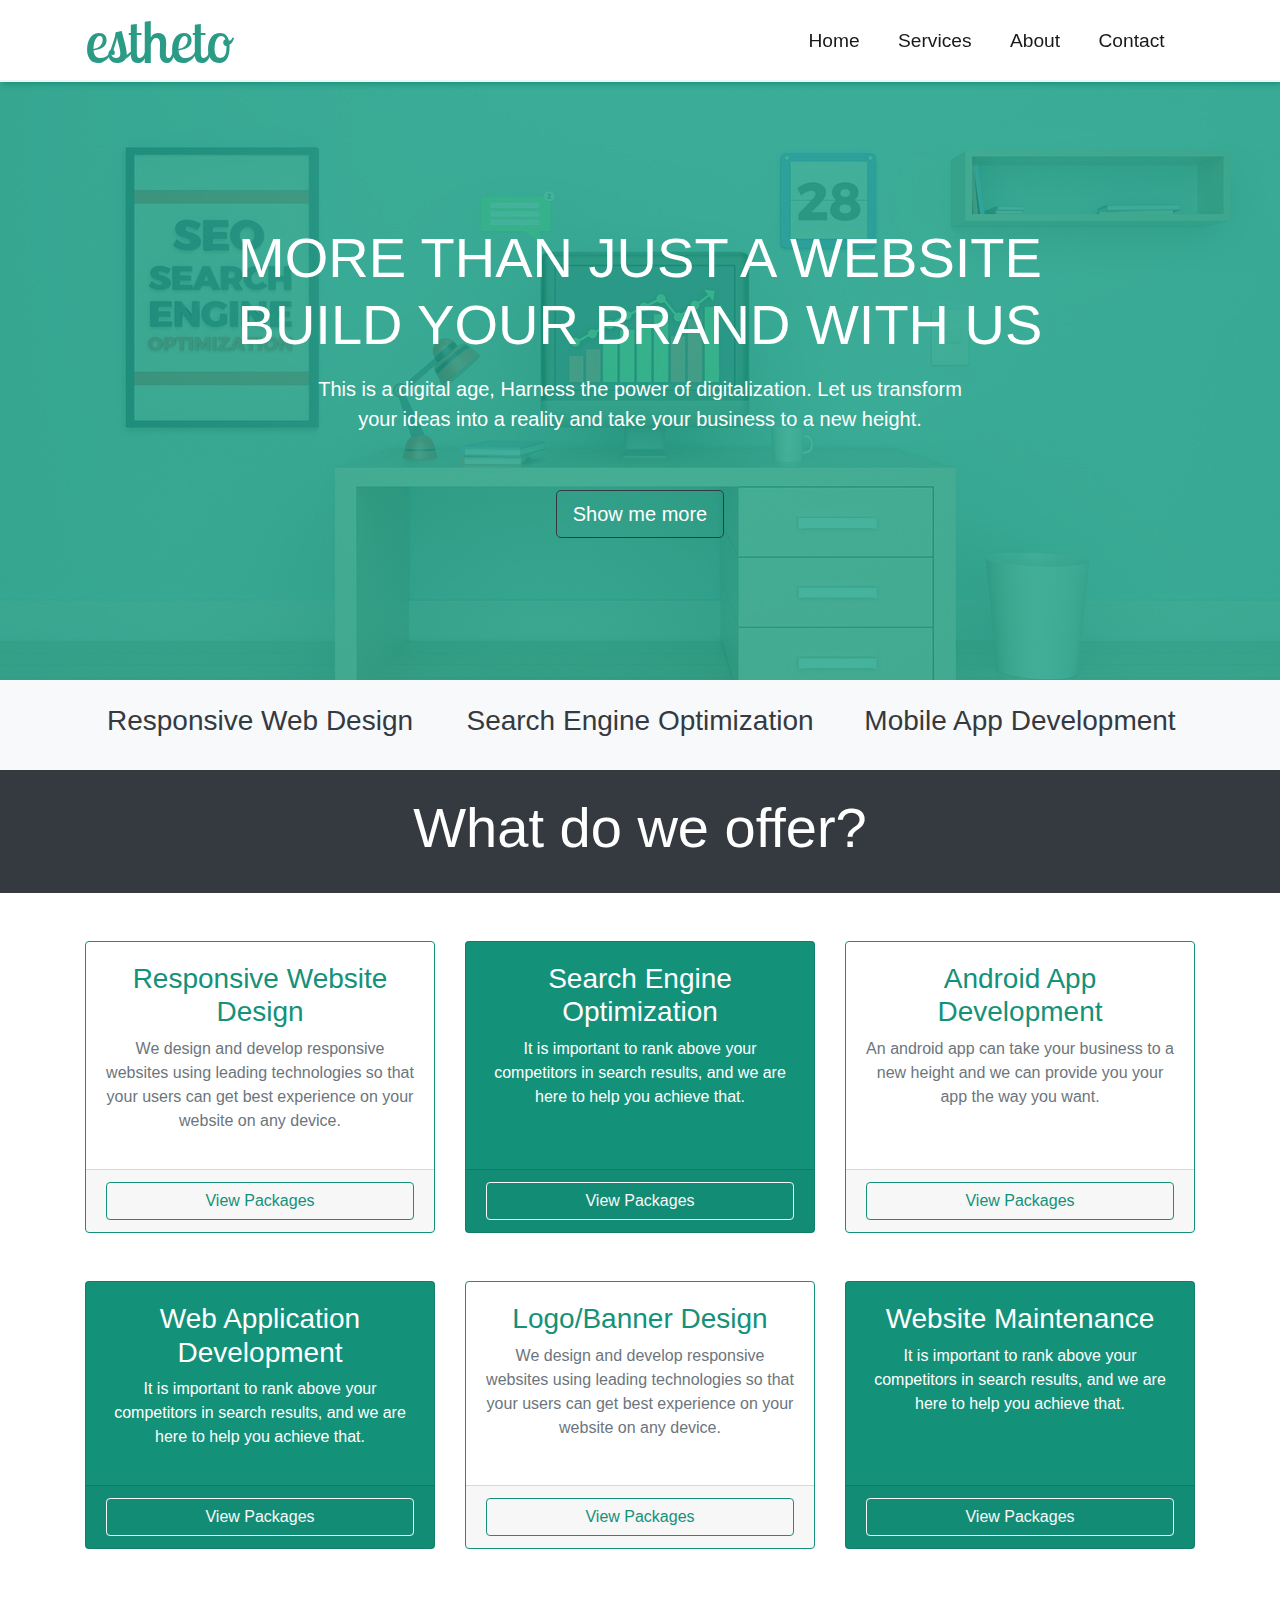
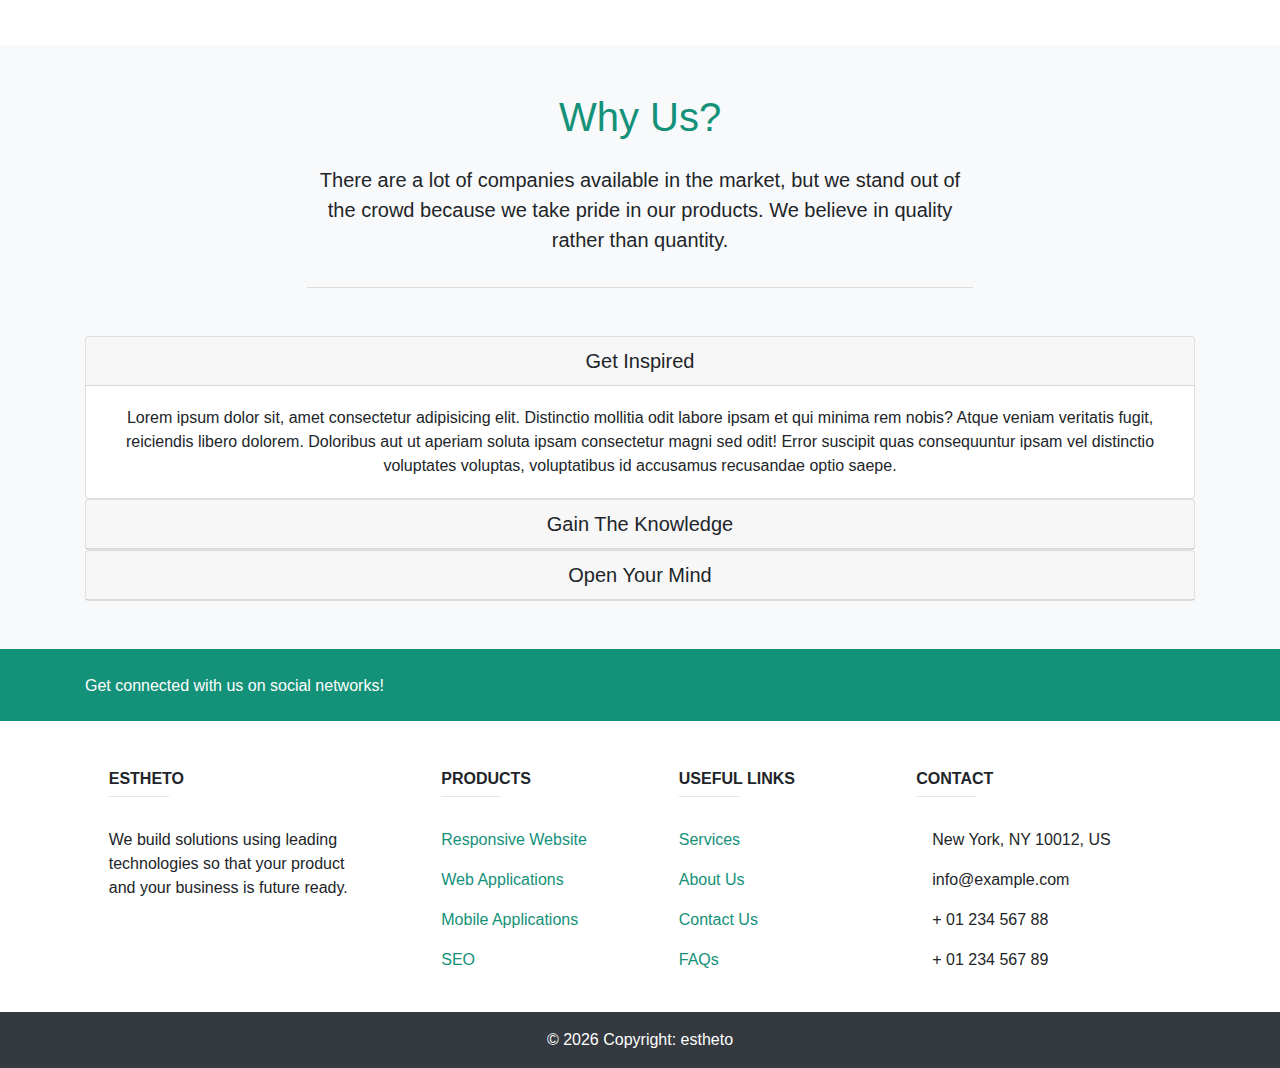
==== index.html @ 7991d058 "Built Home Page" ====
<!DOCTYPE html>
<html lang="en">

<head>
  <meta charset="UTF-8">
  <meta name="viewport" content="width=device-width, initial-scale=1.0">
  <meta http-equiv="X-UA-Compatible" content="ie=edge">
  <link rel="stylesheet" href="https://use.fontawesome.com/releases/v5.0.13/css/all.css" integrity="sha384-DNOHZ68U8hZfKXOrtjWvjxusGo9WQnrNx2sqG0tfsghAvtVlRW3tvkXWZh58N9jp"
    crossorigin="anonymous">
  <link rel="stylesheet" href="css/bootstrap.css">
  <link rel="stylesheet" href="css/style.css">
  <link href="https://fonts.googleapis.com/css?family=Lobster+Two" rel="stylesheet">
  <title>Bootstrap Theme</title>
</head>

<body style="padding-top: 80px;">
  <nav class="navbar navbar-expand-md navbar-light bg-white py-0 fixed-top" id="mainNav">
    <div class="container">
      <a href="index.html" class="navbar-brand">
        <h3 class="pb-0 mb-0 brand-name">estheto</h3>
        <!-- <small class="pt-0 mb-0">innovating esthetic solutions</small> -->
      </a>
      <button class="navbar-toggler" data-toggle="collapse" data-target="#navbarNav">
        <span class="navbar-toggler-icon"></span>
      </button>
      <div class="collapse navbar-collapse" id="navbarNav">
        <ul class="navbar-nav ml-auto">
          <li class="nav-item">
            <a class="nav-link" href="index.html">Home</a>
          </li>
          <li class="nav-item">
            <a class="nav-link" href="services.html">Services</a>
          </li>
          <li class="nav-item">
            <a class="nav-link" href="about.html">About</a>
          </li>
          <li class="nav-item">
            <a class="nav-link" href="contact.html">Contact</a>
          </li>
        </ul>
      </div>
    </div>
  </nav>

  <!--    SHOWCASE    -->
  <section class="py-5" id="showcase">
    <div class="primary-overlay text-white">
      <div class="container">
        <div class="row">
          <div class="col text-center mt-5">
            <h1 class="display-4 mt-5 pt-5 text-uppercase">
              More than just a website<br>build your brand with us
            </h1>
            <p class="lead main-header-subtext py-2">This is a digital age, Harness the power
              of
              digitalization. Let us
              transform your
              ideas
              into a reality and take your business to a new height.</p>
            <a href="#" class="btn btn-outline-dark btn-lg text-white mt-5">
              <i class="fas fa-arrow-right"></i> Show me more
            </a>
          </div>
        </div>
      </div>
    </div>
  </section>

  <!--  Services Names   -->
  <section id="servicesNames" class="bg-light text-dark py-4 d-none d-md-block">
    <div class="container">
      <div class="row">
        <div class="col-md-4 text-center">
          <h3 class="display-5">Responsive Web Design</h3>
        </div>
        <div class="col-md-4 text-center">
          <h3 class="display-5">Search Engine Optimization</h3>
        </div>
        <div class="col-md-4 text-center">
          <h3 class="display-5">Mobile App Development</h3>
        </div>
      </div>
    </div>
  </section>

  <!--    What We Offer HEADING  -->
  <section id="whatWeOfferHeading" class="bg-dark text-white py-4">
    <div class="container">
      <div class="row">
        <div class="col text-center">
          <h3 class="display-4">What do we offer?</h3>
        </div>
      </div>
    </div>
  </section>

  <!--    BOXES   -->
  <section class="py-5" id="boxes">
    <div class="container">
      <div class="row">
        <div class="col-md-4 d-flex align-items-stretch mb-5">
          <div class="card text-center border-primary mb-resp">
            <div class="card-body">
              <i class="fas fa-desktop fa-7x pb-4 text-primary"></i>
              <h3 class="text-primary">Responsive Website Design</h3>
              <p class="text-muted">We design and develop responsive websites using leading technologies so that your
                users can get
                best experience on your website on any device.</p>
            </div>
            <div class="card-footer">
              <a href="service.html" class="btn btn-outline-primary btn-block">View Packages</a>
            </div>
          </div>
        </div>
        <div class="col-md-4 d-flex align-items-stretch mb-5">
          <div class="card text-center bg-primary text-white mb-resp">
            <div class="card-body">
              <i class="fab fa-searchengin fa-7x pb-4"></i>
              <h3>Search Engine Optimization</h3>
              <p>It is important to rank above your competitors in search results, and we are here to help you achieve
                that.</p>
            </div>
            <div class="card-footer">
              <a href="service.html" class="btn btn-outline-light btn-block">View Packages</a>
            </div>
          </div>
        </div>
        <div class="col-md-4 d-flex align-items-stretch mb-5">
          <div class="card text-center border-primary mb-resp">
            <div class="card-body">
              <i class="fab fa-android fa-7x pb-4 text-primary"></i>
              <h3 class="text-primary">Android App Development</h3>
              <p class="text-muted">An android app can take your business to a new height and we can provide you your
                app the way you
                want.</p>
            </div>
            <div class="card-footer">
              <a href="service.html" class="btn btn-outline-primary btn-block">View Packages</a>
            </div>
          </div>
        </div>
      </div>
      <div class="row">
        <div class="col-md-4 d-flex align-items-stretch mb-5">
          <div class="card text-center bg-primary text-white mb-resp">
            <div class="card-body">
              <i class="fas fa-laptop fa-7x pb-4"></i>
              <h3>Web Application Development</h3>
              <p>It is important to rank above your competitors in search results, and we are here to help you achieve
                that.</p>
            </div>
            <div class="card-footer">
              <a href="service.html" class="btn btn-outline-light btn-block">View Packages</a>
            </div>
          </div>
        </div>
        <div class="col-md-4 d-flex align-items-stretch mb-5">
          <div class="card text-center border-primary mb-resp">
            <div class="card-body">
              <i class="fas fa-paint-brush fa-7x pb-4 text-primary"></i>
              <h3 class="text-primary">Logo/Banner Design</h3>
              <p class="text-muted">We design and develop responsive websites using leading technologies so that your
                users can get
                best experience on your website on any device.</p>
            </div>
            <div class="card-footer">
              <a href="service.html" class="btn btn-outline-primary btn-block">View Packages</a>
            </div>
          </div>
        </div>
        <div class="col-md-4 d-flex align-items-stretch mb-5">
          <div class="card text-center bg-primary text-white mb-resp">
            <div class="card-body">
              <i class="fas fa-toolbox fa-7x pb-4"></i>
              <h3>Website Maintenance</h3>
              <p>It is important to rank above your competitors in search results, and we are here to help you achieve
                that.</p>
            </div>
            <div class="card-footer">
              <a href="service.html" class="btn btn-outline-light btn-block">View Packages</a>
            </div>
          </div>
        </div>
      </div>
    </div>
  </section>

  <!--    ABOUT/WHY SECTION   -->
  <section id="whyUs" class="py-5 text-center bg-light">
    <div class="container">
      <div class="row">
        <div class="col">
          <div class="info-header mb-5">
            <h1 class="text-primary pb-3">
              Why Us?
            </h1>
            <p class="lead pb-3">
              There are a lot of companies available in the market, but we stand out of the crowd because we take pride
              in our products. We believe in quality rather than quantity.

            </p>
          </div>
          <!--    ACCORDIAN   -->
          <div id="accordian">
            <div class="card">
              <div class="card-header">
                <h5 class="mb-0">
                  <div href="#collapse1" data-toggle="collapse" data-parent="#accordian">
                    <i class="fas fa-arrow-circle-down"></i> Get Inspired
                  </div>
                </h5>
              </div>
              <div id="collapse1" class="collapse show">
                <div class="card-body">
                  Lorem ipsum dolor sit, amet consectetur adipisicing elit. Distinctio mollitia odit
                  labore ipsam et qui minima rem nobis? Atque veniam veritatis fugit, reiciendis
                  libero dolorem. Doloribus aut ut aperiam soluta ipsam consectetur magni sed odit!
                  Error suscipit quas consequuntur ipsam vel distinctio voluptates voluptas,
                  voluptatibus id accusamus recusandae optio saepe.
                </div>
              </div>
            </div>
            <div class="card">
              <div class="card-header">
                <h5 class="mb-0">
                  <div href="#collapse2" data-toggle="collapse" data-parent="#accordian">
                    <i class="fas fa-arrow-circle-down"></i> Gain The Knowledge
                  </div>
                </h5>
              </div>
              <div id="collapse2" class="collapse">
                <div class="card-body">
                  Lorem ipsum dolor sit, amet consectetur adipisicing elit. Distinctio mollitia odit
                  labore ipsam et qui minima rem nobis? Atque veniam veritatis fugit, reiciendis
                  libero dolorem. Doloribus aut ut aperiam soluta ipsam consectetur magni sed odit!
                  Error suscipit quas consequuntur ipsam vel distinctio voluptates voluptas,
                  voluptatibus id accusamus recusandae optio saepe.
                </div>
              </div>
            </div>
            <div class="card">
              <div class="card-header">
                <h5 class="mb-0">
                  <div href="#collapse3" data-toggle="collapse" data-parent="#accordian">
                    <i class="fas fa-arrow-circle-down"></i> Open Your Mind
                  </div>
                </h5>
              </div>
              <div id="collapse3" class="collapse">
                <div class="card-body">
                  Lorem ipsum dolor sit, amet consectetur adipisicing elit. Distinctio mollitia odit
                  labore ipsam et qui minima rem nobis? Atque veniam veritatis fugit, reiciendis
                  libero dolorem. Doloribus aut ut aperiam soluta ipsam consectetur magni sed odit!
                  Error suscipit quas consequuntur ipsam vel distinctio voluptates voluptas,
                  voluptatibus id accusamus recusandae optio saepe.
                </div>
              </div>
            </div>
          </div>
        </div>
      </div>
    </div>
  </section>

  <!--    FOOTER  -->
  <footer class="page-footer font-small unique-color-dark">

    <div id="footerSocialBar">
      <div class="container">

        <!-- Grid row-->
        <div class="row py-4 d-flex align-items-center">

          <!-- Grid column -->
          <div class="col-md-6 col-lg-5 text-center text-md-left mb-4 mb-md-0 text-white">
            <h6 class="mb-0">Get connected with us on social networks!</h6>
          </div>
          <!-- Grid column -->

          <!-- Grid column -->
          <div class="col-md-6 col-lg-7 text-center text-md-right">

            <!-- Facebook -->
            <a class="fb-ic">
              <i class="fab fa-facebook text-white mr-4 fa-2x"> </i>
            </a>
            <!-- Twitter -->
            <a class="tw-ic">
              <i class="fab fa-twitter text-white mr-4 fa-2x"> </i>
            </a>
            <!--Linkedin -->
            <a class="li-ic">
              <i class="fab fa-linkedin text-white mr-4 fa-2x"> </i>
            </a>
            <!--Instagram-->
            <a class="ins-ic">
              <i class="fab fa-instagram text-white fa-2x"> </i>
            </a>

          </div>
          <!-- Grid column -->

        </div>
        <!-- Grid row-->

      </div>
    </div>

    <!-- Footer Links -->
    <div class="container text-center text-md-left mt-5">

      <!-- Grid row -->
      <div class="row mt-3">

        <!-- Grid column -->
        <div class="col-md-3 col-lg-4 col-xl-3 mx-auto mb-4">

          <!-- Content -->
          <h6 class="text-uppercase font-weight-bold">estheto</h6>
          <hr class="deep-purple accent-2 mb-4 mt-0 d-inline-block mx-auto" style="width: 60px;">
          <p>We build solutions using leading technologies so that your product and your business is future ready.</p>

        </div>
        <!-- Grid column -->

        <!-- Grid column -->
        <div class="col-md-2 col-lg-2 col-xl-2 mx-auto mb-4">

          <!-- Links -->
          <h6 class="text-uppercase font-weight-bold">Products</h6>
          <hr class="deep-purple accent-2 mb-4 mt-0 d-inline-block mx-auto" style="width: 60px;">
          <p>
            <a href="#!">Responsive Website</a>
          </p>
          <p>
            <a href="#!">Web Applications</a>
          </p>
          <p>
            <a href="#!">Mobile Applications</a>
          </p>
          <p>
            <a href="#!">SEO</a>
          </p>

        </div>
        <!-- Grid column -->

        <!-- Grid column -->
        <div class="col-md-3 col-lg-2 col-xl-2 mx-auto mb-4">

          <!-- Links -->
          <h6 class="text-uppercase font-weight-bold">Useful links</h6>
          <hr class="deep-purple accent-2 mb-4 mt-0 d-inline-block mx-auto" style="width: 60px;">
          <p>
            <a href="#!">Services</a>
          </p>
          <p>
            <a href="#!">About Us</a>
          </p>
          <p>
            <a href="#!">Contact Us</a>
          </p>
          <p>
            <a href="#!">FAQs</a>
          </p>

        </div>
        <!-- Grid column -->

        <!-- Grid column -->
        <div class="col-md-4 col-lg-3 col-xl-3 mx-auto mb-md-0 mb-4">

          <!-- Links -->
          <h6 class="text-uppercase font-weight-bold">Contact</h6>
          <hr class="deep-purple accent-2 mb-4 mt-0 d-inline-block mx-auto" style="width: 60px;">
          <p>
            <i class="fa fa-home mr-3"></i> New York, NY 10012, US</p>
          <p>
            <i class="fa fa-envelope mr-3"></i> info@example.com</p>
          <p>
            <i class="fa fa-phone mr-3"></i> + 01 234 567 88</p>
          <p>
            <i class="fa fa-print mr-3"></i> + 01 234 567 89</p>

        </div>
        <!-- Grid column -->

      </div>
      <!-- Grid row -->

    </div>
    <!-- Footer Links -->

    <!-- Copyright -->
    <div class="footer-copyright text-center py-3 bg-dark text-white">© <span id="year"></span> Copyright:
      estheto
    </div>
    <!-- Copyright -->

  </footer>
  <!-- Footer -->

  <script src="http://code.jquery.com/jquery-3.3.1.min.js" integrity="sha256-FgpCb/KJQlLNfOu91ta32o/NMZxltwRo8QtmkMRdAu8="
    crossorigin="anonymous"></script>
  <script src="https://cdnjs.cloudflare.com/ajax/libs/popper.js/1.14.3/umd/popper.min.js" integrity="sha384-ZMP7rVo3mIykV+2+9J3UJ46jBk0WLaUAdn689aCwoqbBJiSnjAK/l8WvCWPIPm49"
    crossorigin="anonymous"></script>
  <script src="https://stackpath.bootstrapcdn.com/bootstrap/4.1.1/js/bootstrap.min.js" integrity="sha384-smHYKdLADwkXOn1EmN1qk/HfnUcbVRZyYmZ4qpPea6sjB/pTJ0euyQp0Mk8ck+5T"
    crossorigin="anonymous"></script>

  <script>
    // Get the current year for the copyright
    $('#year').text(new Date().getFullYear());
  </script>
</body>

</html>
---- css/style.css ----
.navbar {
  box-shadow: 2px 2px 5px #149179;
  opacity: 0.9;
  background: #ffffff; }
  .navbar .nav-item {
    font-size: 1.2rem;
    padding-right: 1.4rem; }
    .navbar .nav-item .nav-link {
      color: #000000;
      border-radius: 20px;
      transition: background 0.4s, color 0.4s;
      -webkit-transition: background 0.4s, color 0.4s; }
    .navbar .nav-item .nav-link:hover {
      color: #ffffff;
      background: #149179;
      border-radius: 20px;
      transition: background 0.4s, color 0.4s;
      -webkit-transition: background 0.4s, color 0.4s; }

.brand-name {
  font-family: Lobster Two !important;
  font-size: 300%;
  font-weight: 400;
  color: #149179; }

#showcase {
  position: relative;
  background: url(/img/header-bg.jpg);
  background-attachment: fixed;
  background-repeat: no-repeat;
  min-height: 600px; }
  #showcase .primary-overlay {
    background: rgba(22, 160, 133, 0.8);
    position: absolute;
    top: 0;
    left: 0;
    width: 100%;
    height: 100%; }

.main-header-subtext {
  width: 60%;
  margin: auto; }

.info-header {
  width: 60%;
  margin: auto;
  border-bottom: 1px #dddddd solid; }

#footerSocialBar {
  background: #149179; }

/*# sourceMappingURL=style.css.map */
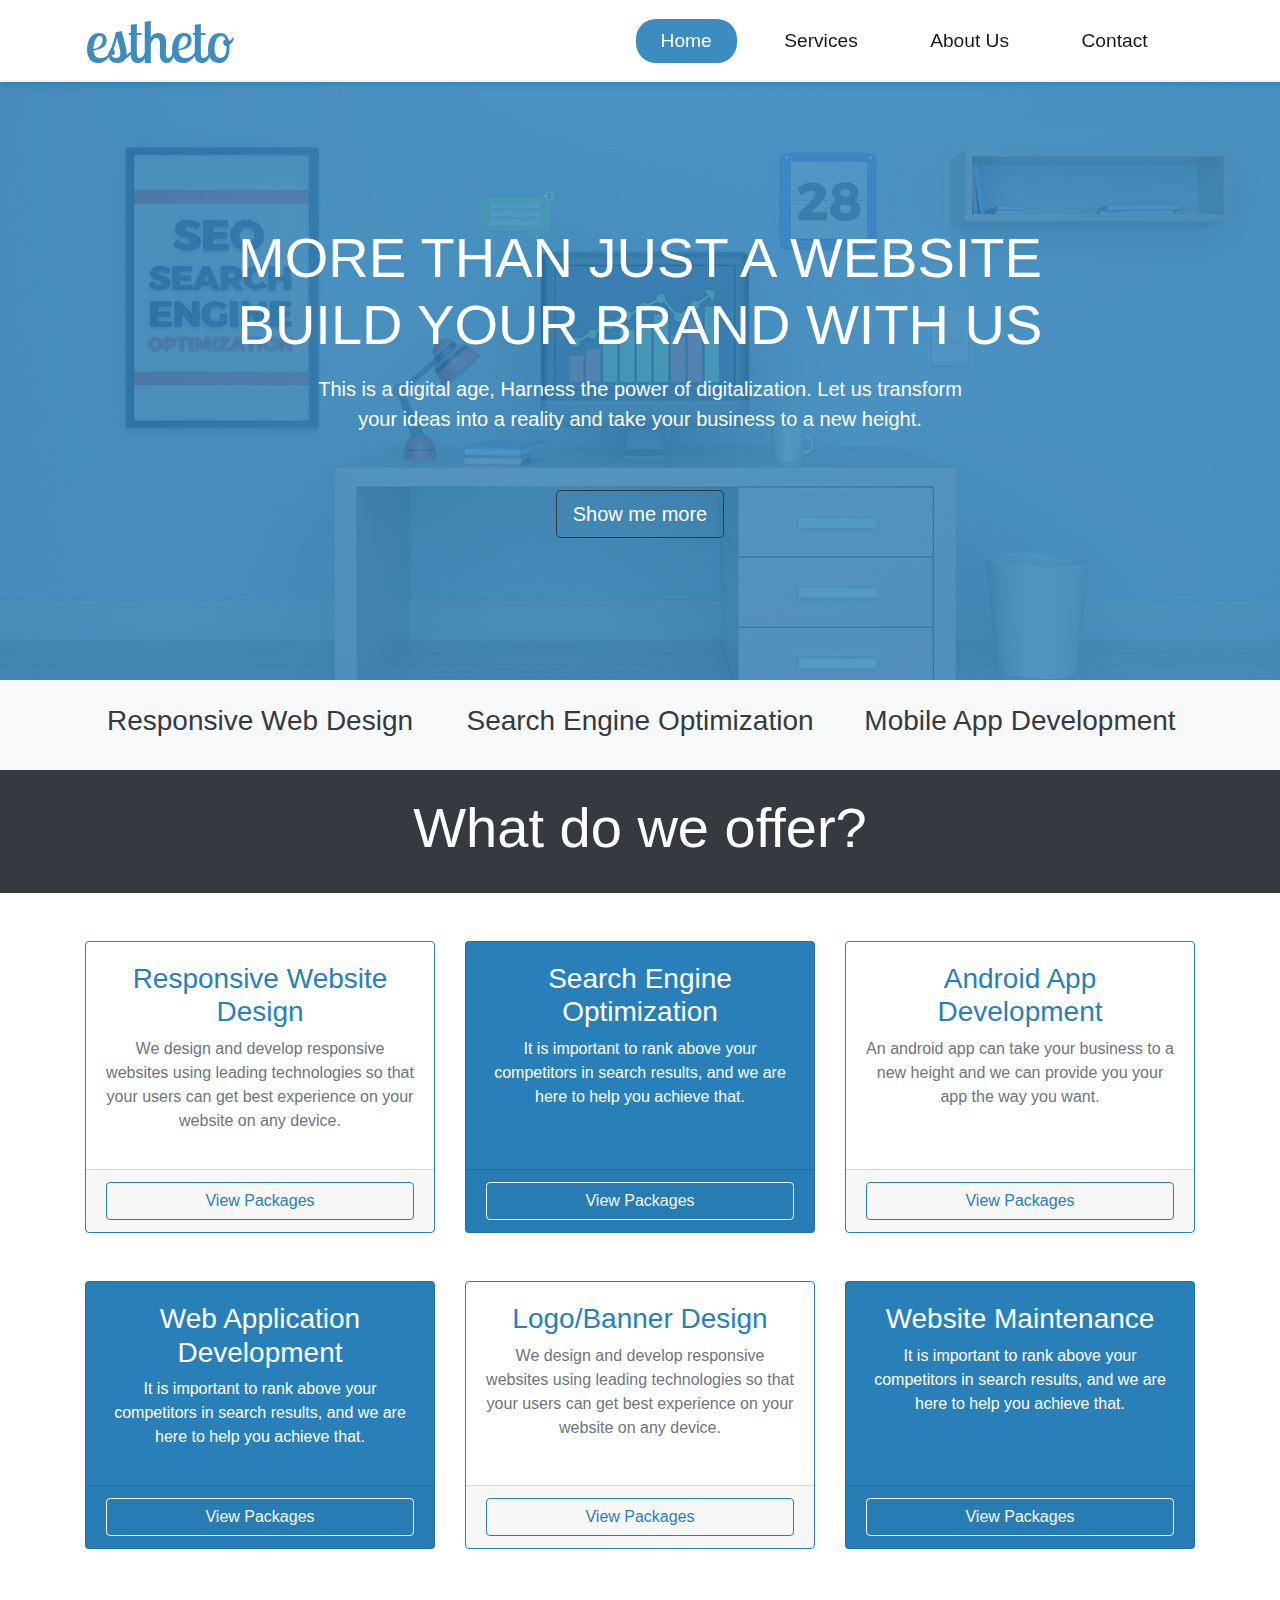
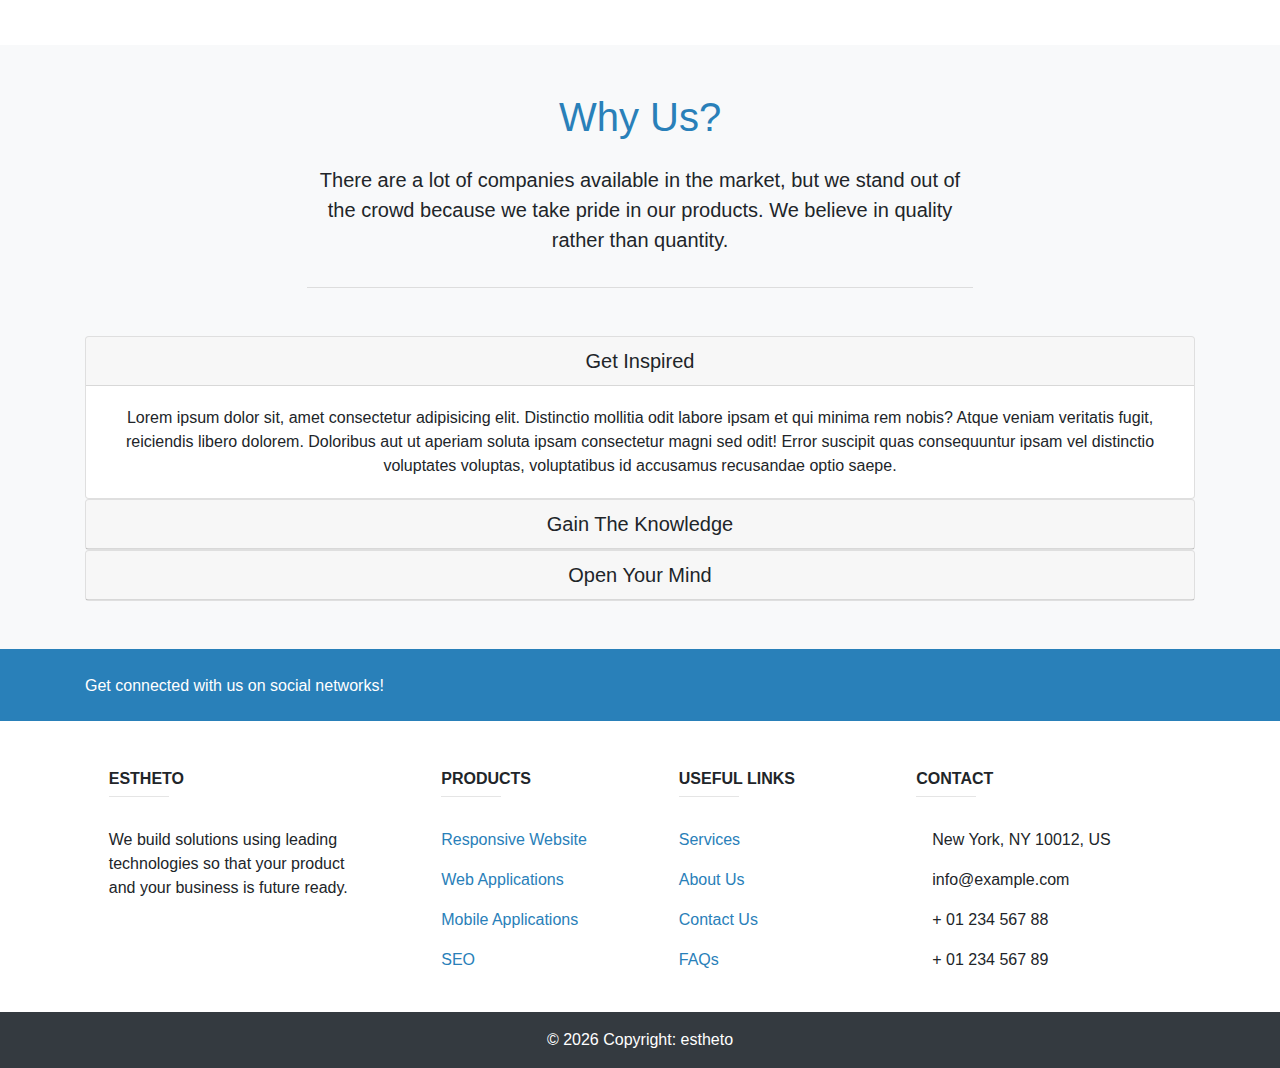
==== commit 8996b757: "services page" ====
--- a/index.html
+++ b/index.html
@@ -26,13 +26,13 @@
       <div class="collapse navbar-collapse" id="navbarNav">
         <ul class="navbar-nav ml-auto">
           <li class="nav-item">
-            <a class="nav-link" href="index.html">Home</a>
+            <a class="nav-link active-page" href="index.html">Home</a>
           </li>
           <li class="nav-item">
             <a class="nav-link" href="services.html">Services</a>
           </li>
           <li class="nav-item">
-            <a class="nav-link" href="about.html">About</a>
+            <a class="nav-link" href="about.html">About Us</a>
           </li>
           <li class="nav-item">
             <a class="nav-link" href="contact.html">Contact</a>
--- a/css/style.css
+++ b/css/style.css
@@ -1,27 +1,37 @@
 .navbar {
-  box-shadow: 2px 2px 5px #149179;
+  box-shadow: 2px 2px 5px #2980b9;
   opacity: 0.9;
   background: #ffffff; }
   .navbar .nav-item {
     font-size: 1.2rem;
     padding-right: 1.4rem; }
+    .navbar .nav-item .active-page {
+      color: #ffffff !important;
+      background: #2980b9;
+      border-radius: 20px;
+      transition: background 0.4s, color 0.4s;
+      -webkit-transition: background 0.4s, color 0.4s; }
     .navbar .nav-item .nav-link {
       color: #000000;
       border-radius: 20px;
       transition: background 0.4s, color 0.4s;
-      -webkit-transition: background 0.4s, color 0.4s; }
+      -webkit-transition: background 0.4s, color 0.4s;
+      padding-left: 25px;
+      padding-right: 25px; }
     .navbar .nav-item .nav-link:hover {
       color: #ffffff;
-      background: #149179;
+      background: #2980b9;
       border-radius: 20px;
       transition: background 0.4s, color 0.4s;
-      -webkit-transition: background 0.4s, color 0.4s; }
+      -webkit-transition: background 0.4s, color 0.4s;
+      padding-left: 25px;
+      padding-right: 25px; }
 
 .brand-name {
   font-family: Lobster Two !important;
   font-size: 300%;
   font-weight: 400;
-  color: #149179; }
+  color: #2980b9; }
 
 #showcase {
   position: relative;
@@ -30,7 +40,7 @@
   background-repeat: no-repeat;
   min-height: 600px; }
   #showcase .primary-overlay {
-    background: rgba(22, 160, 133, 0.8);
+    background: rgba(41, 128, 185, 0.8);
     position: absolute;
     top: 0;
     left: 0;
@@ -47,6 +57,6 @@
   border-bottom: 1px #dddddd solid; }
 
 #footerSocialBar {
-  background: #149179; }
+  background: #2980b9; }
 
 /*# sourceMappingURL=style.css.map */
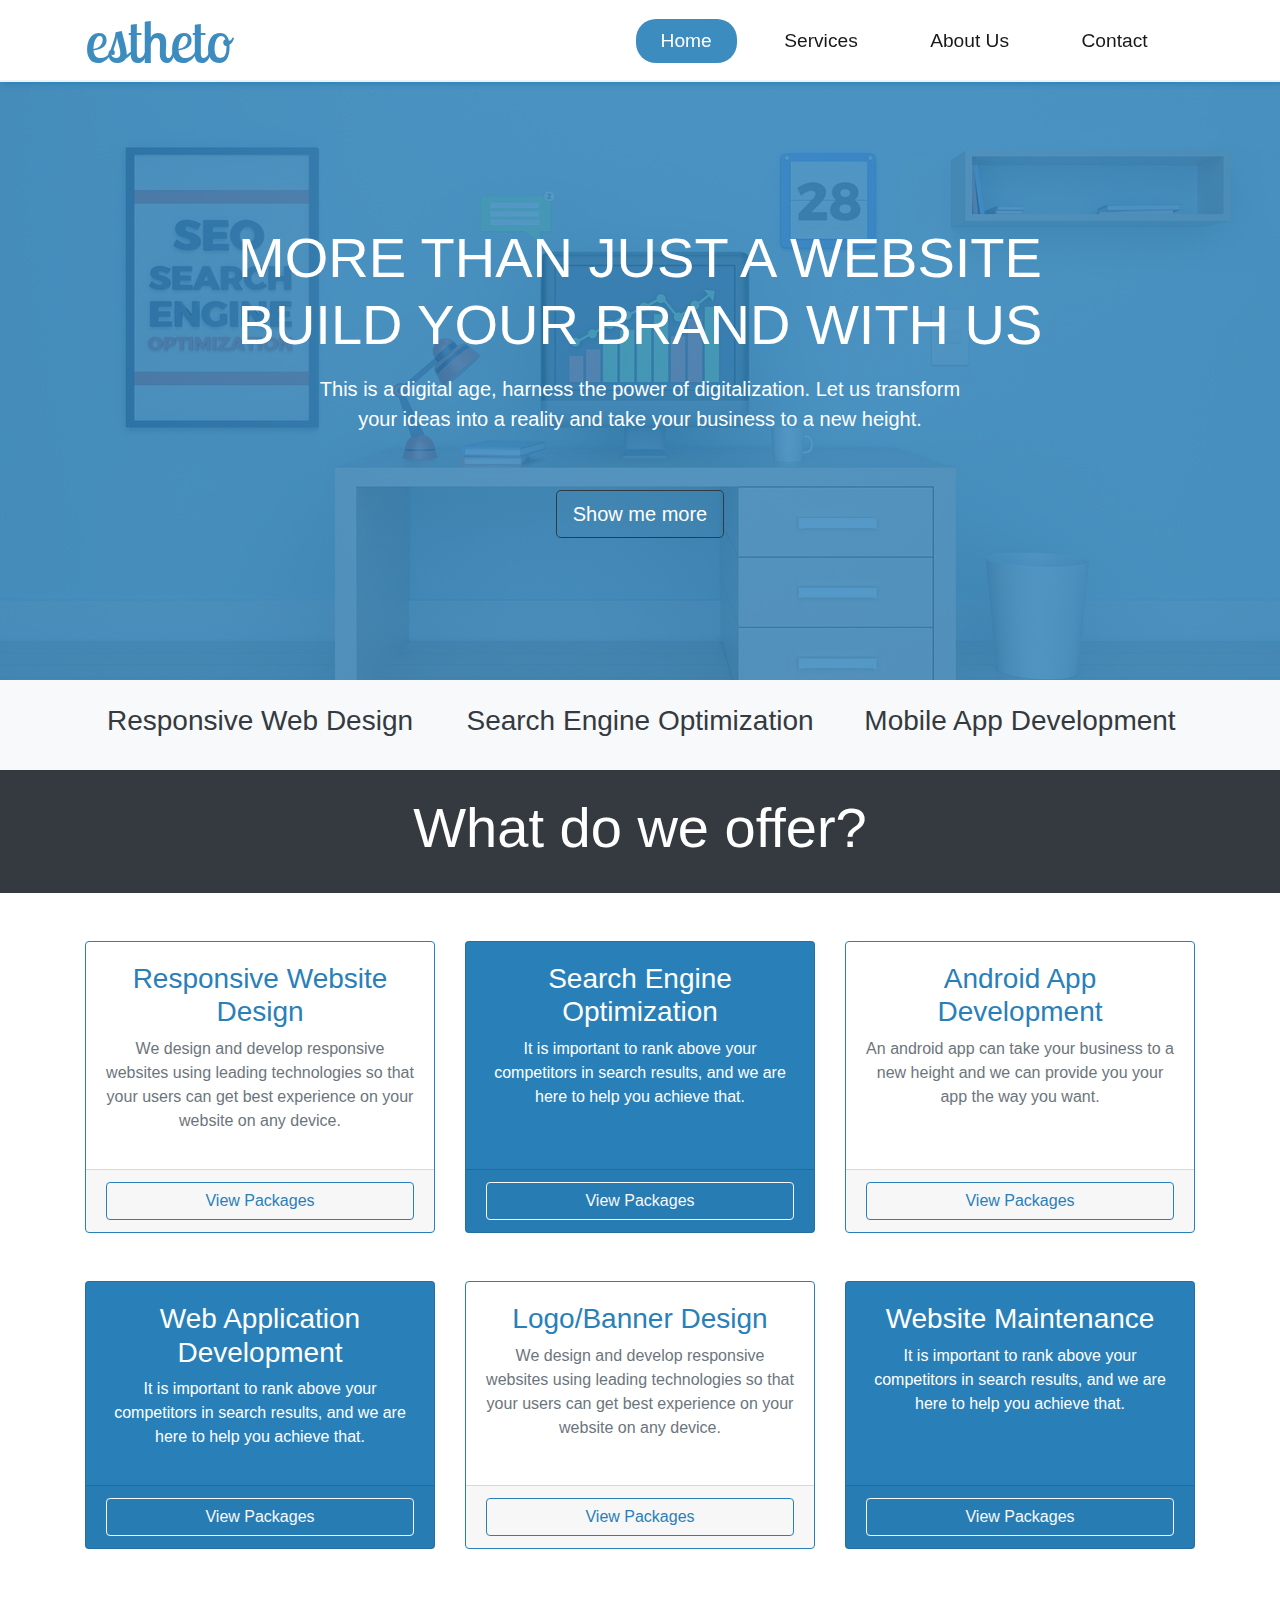
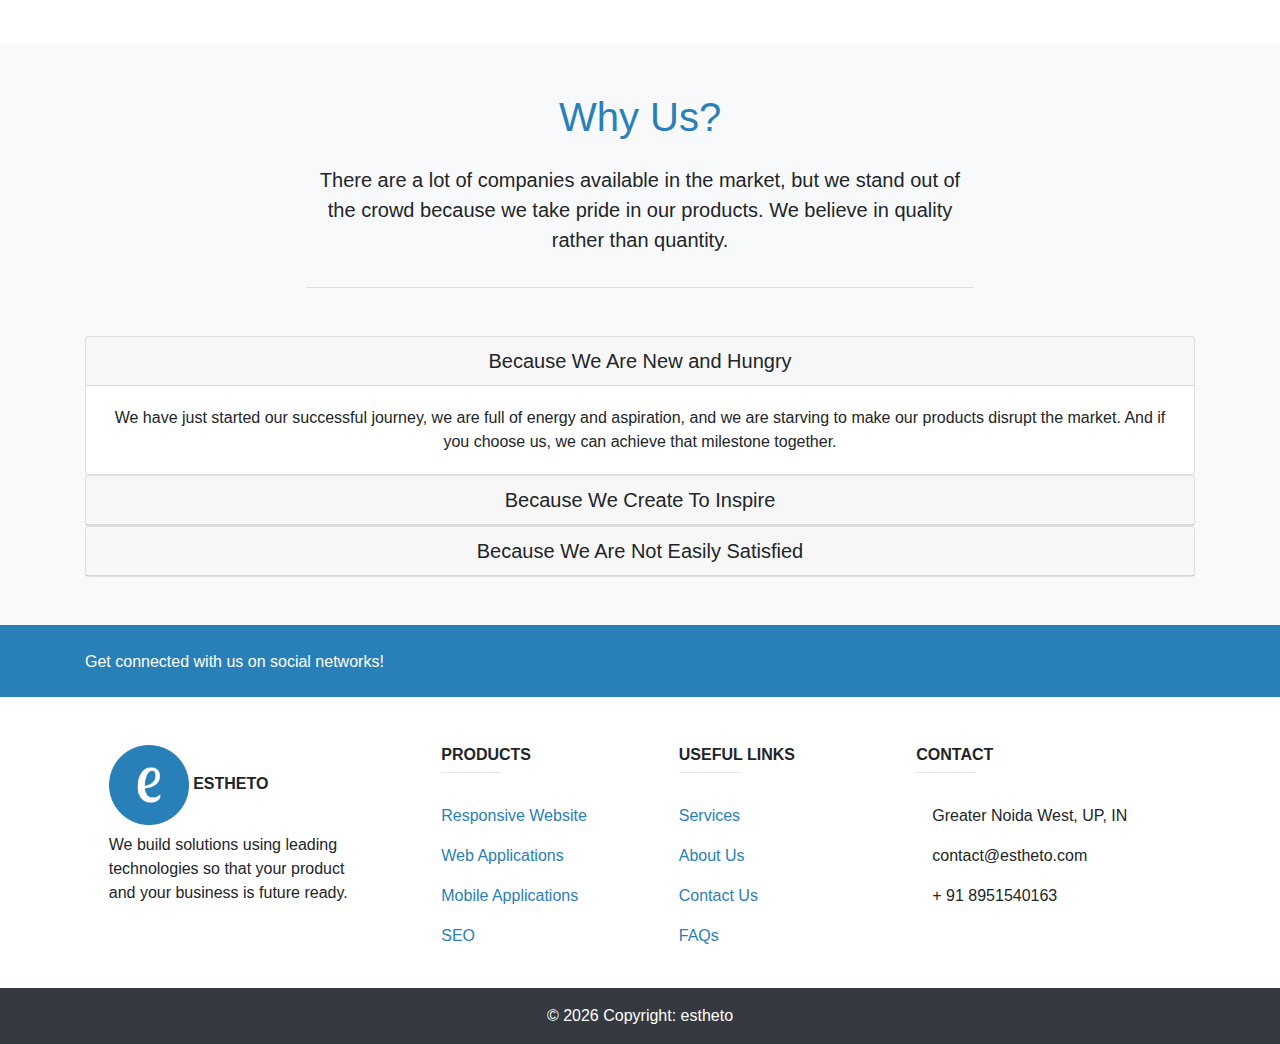
==== commit a379a4b5: "shipable site" ====
--- a/index.html
+++ b/index.html
@@ -10,14 +10,20 @@
   <link rel="stylesheet" href="css/bootstrap.css">
   <link rel="stylesheet" href="css/style.css">
   <link href="https://fonts.googleapis.com/css?family=Lobster+Two" rel="stylesheet">
-  <title>Bootstrap Theme</title>
+  <link rel="apple-touch-icon" sizes="180x180" href="img/favicon_io/apple-touch-icon.png">
+  <link rel="icon" type="image/png" sizes="32x32" href="img/favicon_io/favicon-32x32.png">
+  <link rel="icon" type="image/png" sizes="16x16" href="img/favicon_io/favicon-16x16.png">
+  <link rel="manifest" href="img/favicon_io/site.webmanifest">
+  <title>estheto | building responsive websites</title>
 </head>
 
 <body style="padding-top: 80px;">
   <nav class="navbar navbar-expand-md navbar-light bg-white py-0 fixed-top" id="mainNav">
     <div class="container">
       <a href="index.html" class="navbar-brand">
-        <h3 class="pb-0 mb-0 brand-name">estheto</h3>
+        <h3 class="pb-0 mb-0 brand-name">
+          <!-- <img src="img/favicon_io/android-chrome-512x512.png" width="50" height="50" alt="">-->
+          estheto</h3>
         <!-- <small class="pt-0 mb-0">innovating esthetic solutions</small> -->
       </a>
       <button class="navbar-toggler" data-toggle="collapse" data-target="#navbarNav">
@@ -51,14 +57,10 @@
             <h1 class="display-4 mt-5 pt-5 text-uppercase">
               More than just a website<br>build your brand with us
             </h1>
-            <p class="lead main-header-subtext py-2">This is a digital age, Harness the power
-              of
-              digitalization. Let us
-              transform your
-              ideas
-              into a reality and take your business to a new height.</p>
-            <a href="#" class="btn btn-outline-dark btn-lg text-white mt-5">
-              <i class="fas fa-arrow-right"></i> Show me more
+            <p class="lead main-header-subtext py-2">This is a digital age, harness the power
+              of digitalization. Let us transform your ideas into a reality and take your business to a new height.</p>
+            <a href="#servicesNames" class="btn btn-outline-dark btn-lg text-white mt-5">
+              <!-- <i class="fas fa-arrow-right"></i> --> Show me more
             </a>
           </div>
         </div>
@@ -108,7 +110,8 @@
                 best experience on your website on any device.</p>
             </div>
             <div class="card-footer">
-              <a href="service.html" class="btn btn-outline-primary btn-block">View Packages</a>
+              <a href="/services.html#responsiveWebDesignPackages" class="btn btn-outline-primary btn-block">View
+                Packages</a>
             </div>
           </div>
         </div>
@@ -121,7 +124,7 @@
                 that.</p>
             </div>
             <div class="card-footer">
-              <a href="service.html" class="btn btn-outline-light btn-block">View Packages</a>
+              <a href="services.html#SEOPackages" class="btn btn-outline-light btn-block">View Packages</a>
             </div>
           </div>
         </div>
@@ -135,7 +138,8 @@
                 want.</p>
             </div>
             <div class="card-footer">
-              <a href="service.html" class="btn btn-outline-primary btn-block">View Packages</a>
+              <a href="/contact.html" class="btn btn-outline-primary btn-block">View
+                Packages</a>
             </div>
           </div>
         </div>
@@ -150,7 +154,7 @@
                 that.</p>
             </div>
             <div class="card-footer">
-              <a href="service.html" class="btn btn-outline-light btn-block">View Packages</a>
+              <a href="contact.html" class="btn btn-outline-light btn-block">View Packages</a>
             </div>
           </div>
         </div>
@@ -164,7 +168,7 @@
                 best experience on your website on any device.</p>
             </div>
             <div class="card-footer">
-              <a href="service.html" class="btn btn-outline-primary btn-block">View Packages</a>
+              <a href="services.html#logoPackages" class="btn btn-outline-primary btn-block">View Packages</a>
             </div>
           </div>
         </div>
@@ -177,7 +181,7 @@
                 that.</p>
             </div>
             <div class="card-footer">
-              <a href="service.html" class="btn btn-outline-light btn-block">View Packages</a>
+              <a href="services.html#webMaintenancePackages" class="btn btn-outline-light btn-block">View Packages</a>
             </div>
           </div>
         </div>
@@ -206,17 +210,15 @@
               <div class="card-header">
                 <h5 class="mb-0">
                   <div href="#collapse1" data-toggle="collapse" data-parent="#accordian">
-                    <i class="fas fa-arrow-circle-down"></i> Get Inspired
+                    <i class="fas fa-arrow-circle-down"></i> Because We Are New and Hungry
                   </div>
                 </h5>
               </div>
               <div id="collapse1" class="collapse show">
                 <div class="card-body">
-                  Lorem ipsum dolor sit, amet consectetur adipisicing elit. Distinctio mollitia odit
-                  labore ipsam et qui minima rem nobis? Atque veniam veritatis fugit, reiciendis
-                  libero dolorem. Doloribus aut ut aperiam soluta ipsam consectetur magni sed odit!
-                  Error suscipit quas consequuntur ipsam vel distinctio voluptates voluptas,
-                  voluptatibus id accusamus recusandae optio saepe.
+                  We have just started our successful journey, we are full of energy and aspiration, and we are
+                  starving to make our products disrupt the market. And if you choose us, we can achieve that milestone
+                  together.
                 </div>
               </div>
             </div>
@@ -224,17 +226,15 @@
               <div class="card-header">
                 <h5 class="mb-0">
                   <div href="#collapse2" data-toggle="collapse" data-parent="#accordian">
-                    <i class="fas fa-arrow-circle-down"></i> Gain The Knowledge
+                    <i class="fas fa-arrow-circle-down"></i> Because We Create To Inspire
                   </div>
                 </h5>
               </div>
               <div id="collapse2" class="collapse">
                 <div class="card-body">
-                  Lorem ipsum dolor sit, amet consectetur adipisicing elit. Distinctio mollitia odit
-                  labore ipsam et qui minima rem nobis? Atque veniam veritatis fugit, reiciendis
-                  libero dolorem. Doloribus aut ut aperiam soluta ipsam consectetur magni sed odit!
-                  Error suscipit quas consequuntur ipsam vel distinctio voluptates voluptas,
-                  voluptatibus id accusamus recusandae optio saepe.
+                  While creating products our motto is to create something which stands out, and we do not stop until
+                  we have that. We believe in creating a beautiful product for you rather than just completing the
+                  project.
                 </div>
               </div>
             </div>
@@ -242,17 +242,15 @@
               <div class="card-header">
                 <h5 class="mb-0">
                   <div href="#collapse3" data-toggle="collapse" data-parent="#accordian">
-                    <i class="fas fa-arrow-circle-down"></i> Open Your Mind
+                    <i class="fas fa-arrow-circle-down"></i> Because We Are Not Easily Satisfied
                   </div>
                 </h5>
               </div>
               <div id="collapse3" class="collapse">
                 <div class="card-body">
-                  Lorem ipsum dolor sit, amet consectetur adipisicing elit. Distinctio mollitia odit
-                  labore ipsam et qui minima rem nobis? Atque veniam veritatis fugit, reiciendis
-                  libero dolorem. Doloribus aut ut aperiam soluta ipsam consectetur magni sed odit!
-                  Error suscipit quas consequuntur ipsam vel distinctio voluptates voluptas,
-                  voluptatibus id accusamus recusandae optio saepe.
+                  We are not satisfied until you are amazed. We believe in 110% customer satisfaction, and more than
+                  your satisfaction we care about satisfaction of your customers, that is why the project is complete
+                  only when your users are satisfied.
                 </div>
               </div>
             </div>
@@ -316,10 +314,9 @@
         <div class="col-md-3 col-lg-4 col-xl-3 mx-auto mb-4">
 
           <!-- Content -->
-          <h6 class="text-uppercase font-weight-bold">estheto</h6>
-          <hr class="deep-purple accent-2 mb-4 mt-0 d-inline-block mx-auto" style="width: 60px;">
+          <h6 class="text-uppercase font-weight-bold"><img src="img/favicon_io/android-chrome-512x512.png" width="80"
+              height="80" alt=""> estheto</h6>
           <p>We build solutions using leading technologies so that your product and your business is future ready.</p>
-
         </div>
         <!-- Grid column -->
 
@@ -330,16 +327,16 @@
           <h6 class="text-uppercase font-weight-bold">Products</h6>
           <hr class="deep-purple accent-2 mb-4 mt-0 d-inline-block mx-auto" style="width: 60px;">
           <p>
-            <a href="#!">Responsive Website</a>
-          </p>
-          <p>
-            <a href="#!">Web Applications</a>
-          </p>
-          <p>
-            <a href="#!">Mobile Applications</a>
-          </p>
-          <p>
-            <a href="#!">SEO</a>
+            <a href="/services.html#responsiveWebDesignPackages">Responsive Website</a>
+          </p>
+          <p>
+            <a href="/contact.html">Web Applications</a>
+          </p>
+          <p>
+            <a href="/contact.html">Mobile Applications</a>
+          </p>
+          <p>
+            <a href="/services.html#SEOPackages">SEO</a>
           </p>
 
         </div>
@@ -352,13 +349,13 @@
           <h6 class="text-uppercase font-weight-bold">Useful links</h6>
           <hr class="deep-purple accent-2 mb-4 mt-0 d-inline-block mx-auto" style="width: 60px;">
           <p>
-            <a href="#!">Services</a>
-          </p>
-          <p>
-            <a href="#!">About Us</a>
-          </p>
-          <p>
-            <a href="#!">Contact Us</a>
+            <a href="/services.html">Services</a>
+          </p>
+          <p>
+            <a href="/about.html">About Us</a>
+          </p>
+          <p>
+            <a href="/contact.html">Contact Us</a>
           </p>
           <p>
             <a href="#!">FAQs</a>
@@ -374,13 +371,11 @@
           <h6 class="text-uppercase font-weight-bold">Contact</h6>
           <hr class="deep-purple accent-2 mb-4 mt-0 d-inline-block mx-auto" style="width: 60px;">
           <p>
-            <i class="fa fa-home mr-3"></i> New York, NY 10012, US</p>
-          <p>
-            <i class="fa fa-envelope mr-3"></i> info@example.com</p>
-          <p>
-            <i class="fa fa-phone mr-3"></i> + 01 234 567 88</p>
-          <p>
-            <i class="fa fa-print mr-3"></i> + 01 234 567 89</p>
+            <i class="fa fa-home mr-3"></i> Greater Noida West, UP, IN</p>
+          <p>
+            <i class="fa fa-envelope mr-3"></i> contact@estheto.com</p>
+          <p>
+            <i class="fa fa-phone mr-3"></i> + 91 8951540163</p>
 
         </div>
         <!-- Grid column -->
@@ -410,6 +405,26 @@
   <script>
     // Get the current year for the copyright
     $('#year').text(new Date().getFullYear());
+
+    // Add smooth scrolling
+    $('#showcase a').on('click', function (e) {
+      // Check for a hash value
+      if (this.hash !== '') {
+        // Prevent default behavior
+        e.preventDefault();
+
+        // Store hash
+        const hash = this.hash;
+
+        // Animate smooth scroll
+        $('html, body').animate({
+          scrollTop: $(hash).offset().top
+        }, 900, function () {
+          // Add hash to URL after scroll
+          window.location.hash = hash;
+        });
+      }
+    });
   </script>
 </body>
 
--- a/css/style.css
+++ b/css/style.css
@@ -59,4 +59,55 @@
 #footerSocialBar {
   background: #2980b9; }
 
+.hero:after {
+  z-index: -1;
+  position: absolute;
+  top: 100%;
+  left: 50%;
+  margin-left: -10px;
+  content: '';
+  width: 0;
+  height: 0;
+  border-top: solid 10px #e15915;
+  border-left: solid 10px transparent;
+  border-right: solid 10px transparent; }
+
+.arrow-down-type-1 {
+  width: 0;
+  height: 0;
+  border-left: 2rem solid transparent;
+  border-right: 2rem solid transparent;
+  border-top: 2rem solid #f8f9fa;
+  margin-left: 48%; }
+
+.arrow-container-type-1 {
+  background-color: #4ea1d8; }
+
+.arrow-down-type-2 {
+  width: 0;
+  height: 0;
+  border-left: 2rem solid transparent;
+  border-right: 2rem solid transparent;
+  border-top: 2rem solid #4ea1d8;
+  margin-left: 47%; }
+
+.arrow-container-type-2 {
+  background-color: #f8f9fa; }
+
+#contactShowcase {
+  position: relative;
+  background: url(/img/contact.jpg);
+  background-attachment: fixed;
+  background-repeat: no-repeat;
+  background-size: cover;
+  min-height: 400px;
+  background-position: 0 -100px; }
+  #contactShowcase .primary-overlay {
+    background: rgba(41, 128, 185, 0.8);
+    position: absolute;
+    top: 0;
+    left: 0;
+    width: 100%;
+    height: 100%; }
+
 /*# sourceMappingURL=style.css.map */
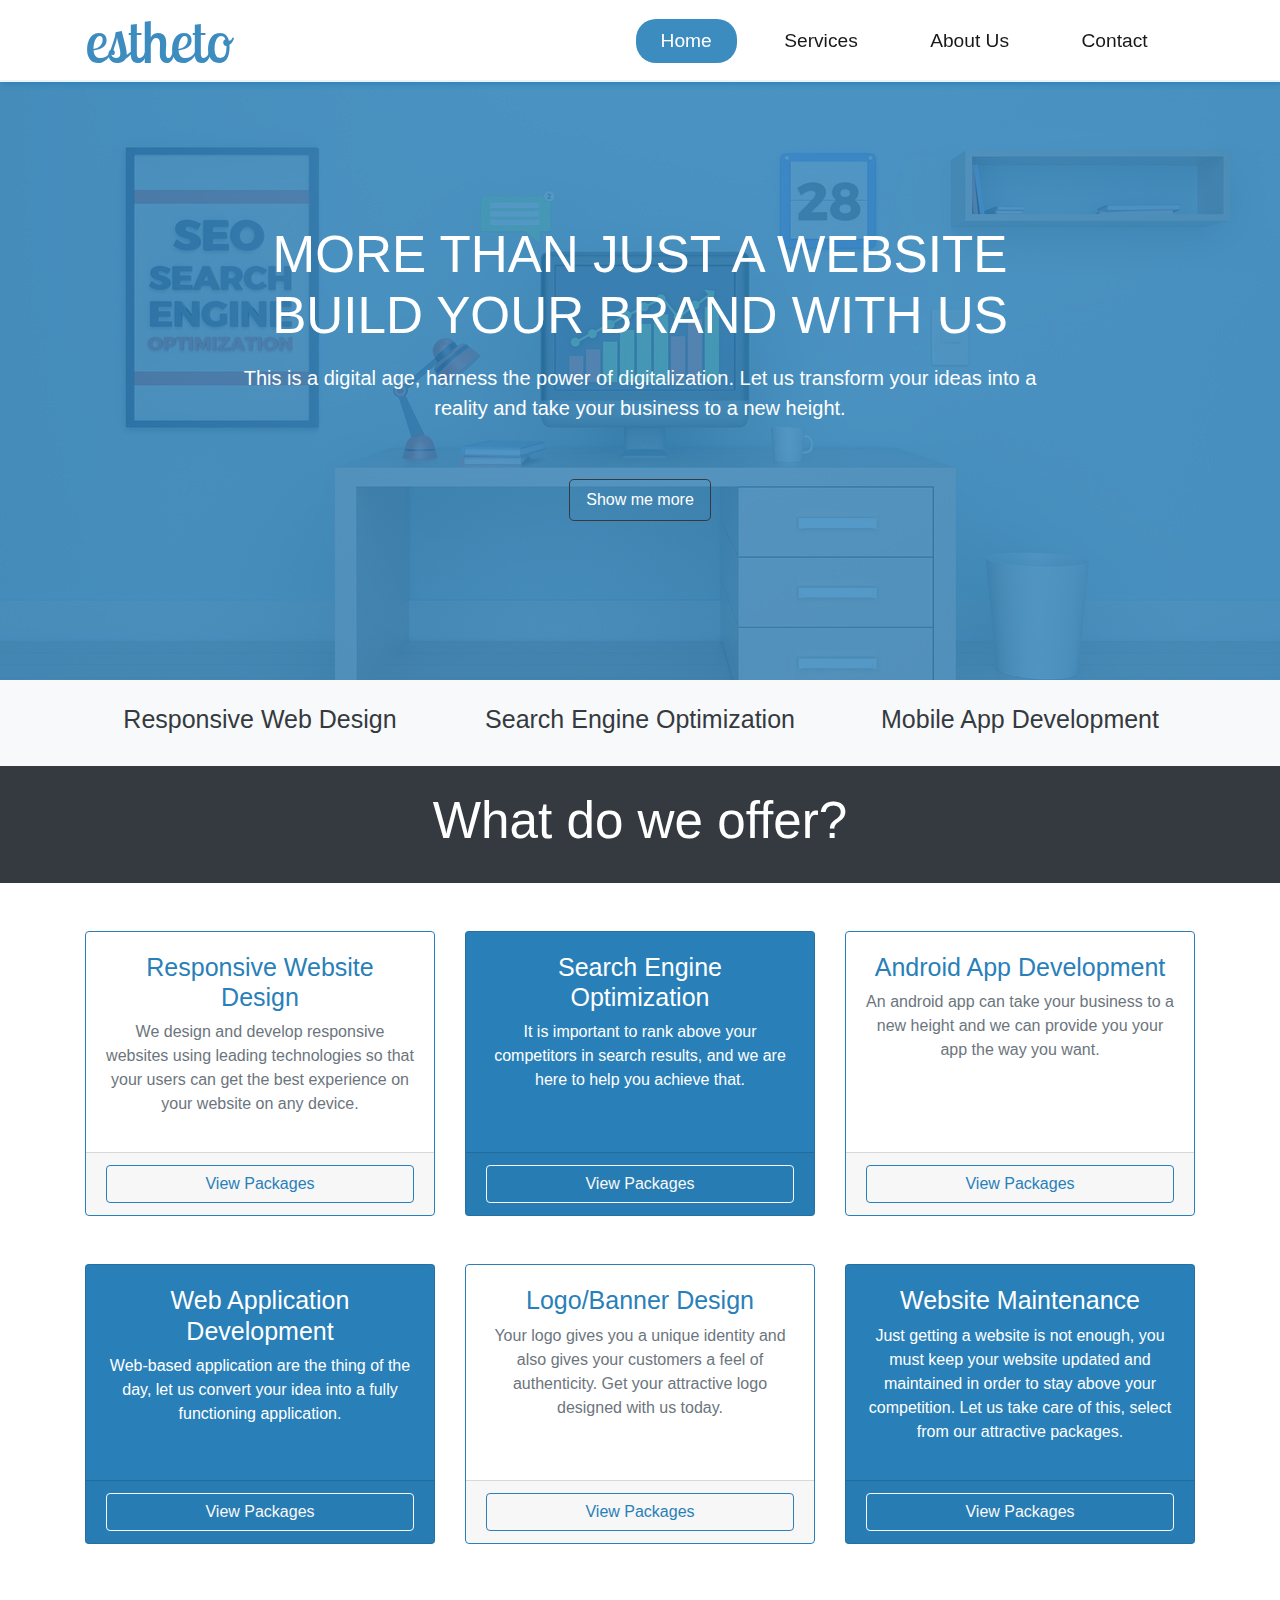
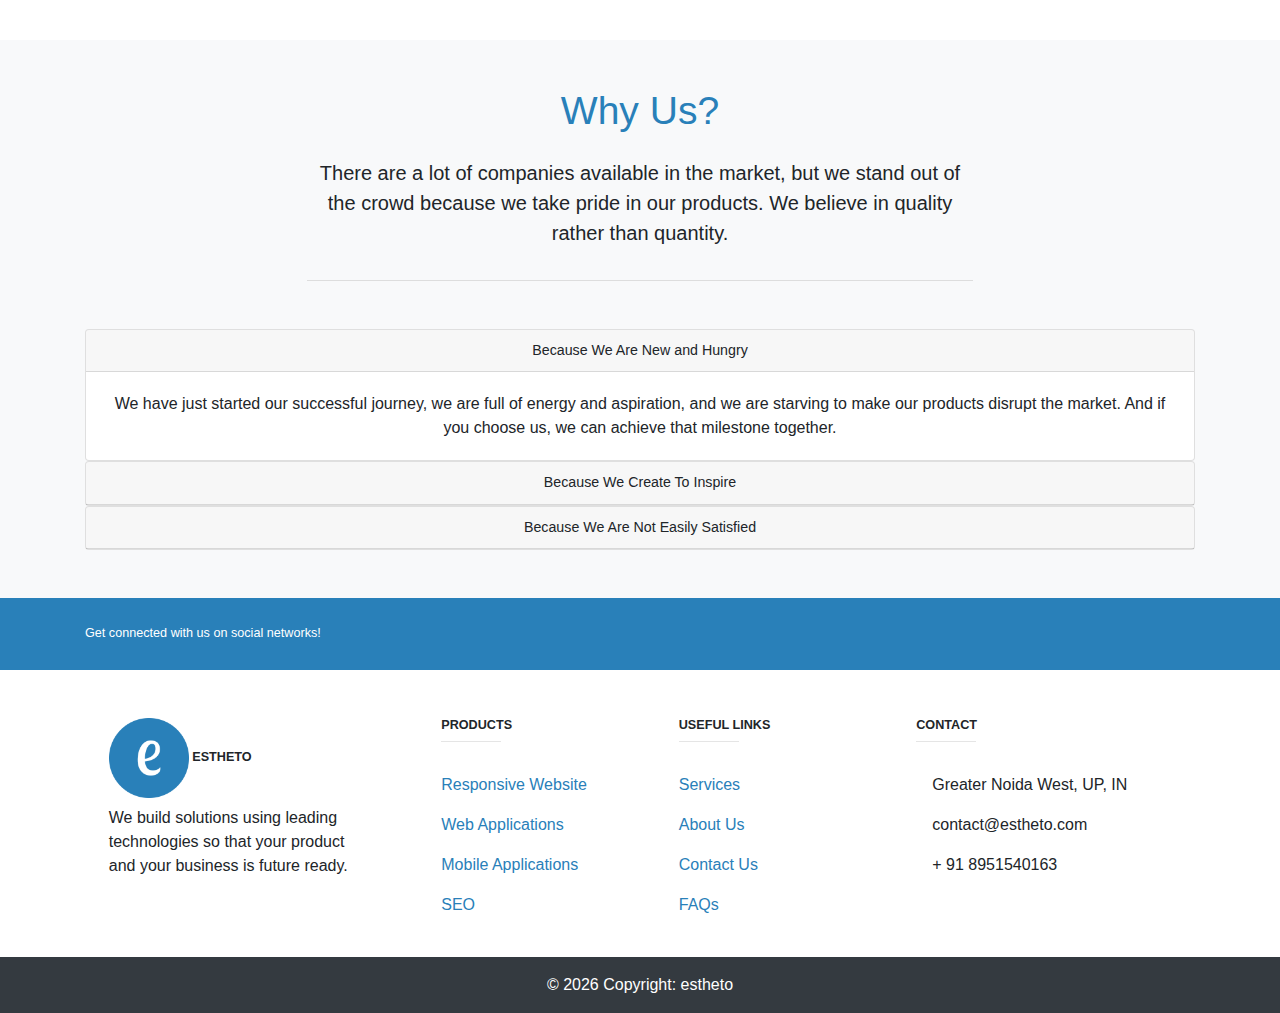
==== commit aaa41432: "updated typography responsiveness issues" ====
--- a/index.html
+++ b/index.html
@@ -107,7 +107,7 @@
               <h3 class="text-primary">Responsive Website Design</h3>
               <p class="text-muted">We design and develop responsive websites using leading technologies so that your
                 users can get
-                best experience on your website on any device.</p>
+                the best experience on your website on any device.</p>
             </div>
             <div class="card-footer">
               <a href="/services.html#responsiveWebDesignPackages" class="btn btn-outline-primary btn-block">View
@@ -150,8 +150,8 @@
             <div class="card-body">
               <i class="fas fa-laptop fa-7x pb-4"></i>
               <h3>Web Application Development</h3>
-              <p>It is important to rank above your competitors in search results, and we are here to help you achieve
-                that.</p>
+              <p>Web-based application are the thing of the day, let us convert your idea into a fully functioning
+                application.</p>
             </div>
             <div class="card-footer">
               <a href="contact.html" class="btn btn-outline-light btn-block">View Packages</a>
@@ -163,9 +163,8 @@
             <div class="card-body">
               <i class="fas fa-paint-brush fa-7x pb-4 text-primary"></i>
               <h3 class="text-primary">Logo/Banner Design</h3>
-              <p class="text-muted">We design and develop responsive websites using leading technologies so that your
-                users can get
-                best experience on your website on any device.</p>
+              <p class="text-muted">Your logo gives you a unique identity and also gives your customers a feel of
+                authenticity. Get your attractive logo designed with us today.</p>
             </div>
             <div class="card-footer">
               <a href="services.html#logoPackages" class="btn btn-outline-primary btn-block">View Packages</a>
@@ -177,8 +176,9 @@
             <div class="card-body">
               <i class="fas fa-toolbox fa-7x pb-4"></i>
               <h3>Website Maintenance</h3>
-              <p>It is important to rank above your competitors in search results, and we are here to help you achieve
-                that.</p>
+              <p>Just getting a website is not enough, you must keep your website updated and maintained in order to
+                stay
+                above your competition. Let us take care of this, select from our attractive packages.</p>
             </div>
             <div class="card-footer">
               <a href="services.html#webMaintenancePackages" class="btn btn-outline-light btn-block">View Packages</a>
@@ -249,7 +249,8 @@
               <div id="collapse3" class="collapse">
                 <div class="card-body">
                   We are not satisfied until you are amazed. We believe in 110% customer satisfaction, and more than
-                  your satisfaction we care about satisfaction of your customers, that is why the project is complete
+                  your satisfaction we care about the satisfaction of your customers, that is why the project is
+                  complete
                   only when your users are satisfied.
                 </div>
               </div>
--- a/css/style.css
+++ b/css/style.css
@@ -48,7 +48,7 @@
     height: 100%; }
 
 .main-header-subtext {
-  width: 60%;
+  width: 75%;
   margin: auto; }
 
 .info-header {
@@ -78,7 +78,7 @@
   border-left: 2rem solid transparent;
   border-right: 2rem solid transparent;
   border-top: 2rem solid #f8f9fa;
-  margin-left: 48%; }
+  margin-left: 46%; }
 
 .arrow-container-type-1 {
   background-color: #4ea1d8; }
@@ -89,7 +89,7 @@
   border-left: 2rem solid transparent;
   border-right: 2rem solid transparent;
   border-top: 2rem solid #4ea1d8;
-  margin-left: 47%; }
+  margin-left: 46%; }
 
 .arrow-container-type-2 {
   background-color: #f8f9fa; }
@@ -110,4 +110,69 @@
     width: 100%;
     height: 100%; }
 
+html,
+body {
+  font-size: 16px !important; }
+
+h1 {
+  font-size: 1.602em; }
+
+h2 {
+  font-size: 1.424em; }
+
+h3 {
+  font-size: 1.266em; }
+
+h4 {
+  font-size: 1.125em; }
+
+h5 {
+  font-size: 0.889em; }
+
+h6 {
+  font-size: 0.79em; }
+
+.display-1 {
+  font-size: 3.906em; }
+
+.display-2 {
+  font-size: 3.125em; }
+
+.display-3 {
+  font-size: 2.5em; }
+
+.display-4 {
+  font-size: 1.5em; }
+
+.btn {
+  font-size: 1em; }
+
+p {
+  font-size: 1em; }
+
+@media (min-width: 48em) {
+  h1 {
+    font-size: 2.441em; }
+
+  h2 {
+    font-size: 1.953em; }
+
+  h3 {
+    font-size: 1.563em; }
+
+  h4 {
+    font-size: 1.25em; }
+
+  .display-1 {
+    font-size: 6em; }
+
+  .display-2 {
+    font-size: 5.5em; }
+
+  .display-3 {
+    font-size: 4.5em; }
+
+  .display-4 {
+    font-size: 3.2em; } }
+
 /*# sourceMappingURL=style.css.map */
